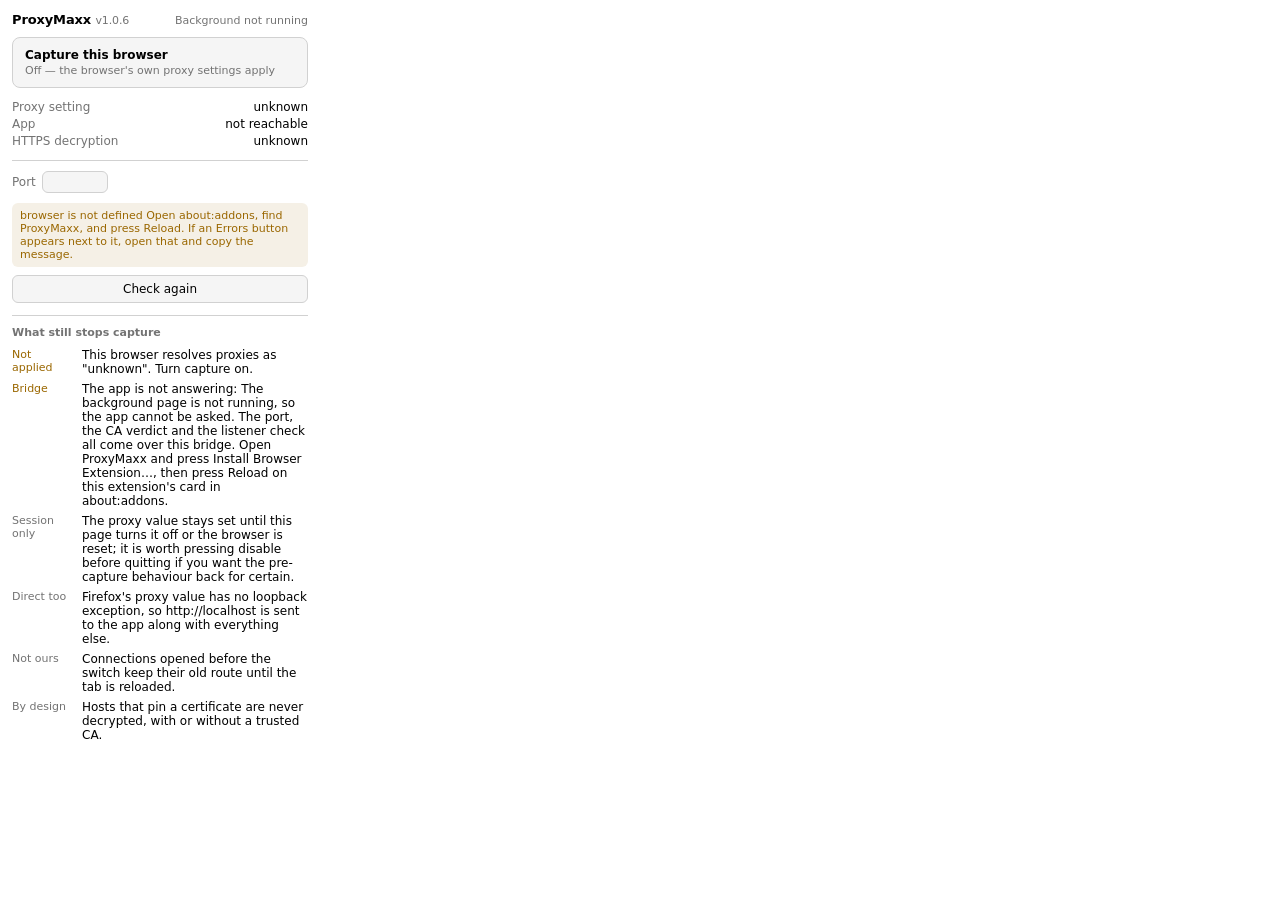
==== Browser/FirefoxExtension/popup.html @ b6fb4787 "feat(browser): add Firefox extension source files" ====
<!doctype html>
<html lang="en">
<head>
  <meta charset="utf-8">
  <link rel="stylesheet" href="popup.css">
  <title>ProxyMaxx</title>
</head>
<body>
  <header>
    <h1>ProxyMaxx <span id="version" class="version">v1.0.6</span></h1>
    <span id="app-state" class="chip">Checking…</span>
  </header>

  <!--
    Visible until popup.js hides it. If this text is on screen, the script never ran or
    stopped early, which is otherwise indistinguishable from a page that never answered.
    The version above is likewise static, so it proves which files the browser loaded even
    when no script executes.
  -->
  <p id="boot" class="boot">The popup script did not run.</p>

  <button id="capture" class="capture" type="button" aria-pressed="false">
    <span class="capture-label">Capture this browser</span>
    <span id="capture-detail" class="capture-detail"></span>
  </button>

  <dl class="facts">
    <div><dt>Proxy setting</dt><dd id="fact-mode">—</dd></div>
    <div><dt>App</dt><dd id="fact-app">—</dd></div>
    <div><dt>HTTPS decryption</dt><dd id="fact-ca">—</dd></div>
  </dl>

  <div class="options">
    <label class="port">
      <span>Port</span>
      <input id="opt-port" type="number" min="1" max="65535" inputmode="numeric">
    </label>
  </div>

  <p id="error" class="error" hidden></p>

  <!--
    Shown only while the app cannot be reached. Starting the app and reloading the extension
    both happen outside this panel, and a popup that has already rendered its one reading of
    the bridge would otherwise have to be closed and reopened to see the result.
  -->
  <button id="retry" class="retry" type="button" hidden>Check again</button>

  <section class="checks">
    <h2>What still stops capture</h2>
    <ul id="checks"></ul>
  </section>

  <script src="popup.js"></script>
</body>
</html>
---- Browser/FirefoxExtension/popup.css ----
:root {
  color-scheme: light dark;

  --accent: #6366f1;
  --surface: color-mix(in srgb, CanvasText 4%, Canvas);
  --border: color-mix(in srgb, CanvasText 18%, Canvas);
  --muted: color-mix(in srgb, CanvasText 55%, Canvas);
  --good: #1a7f37;
  --warn: #9a6700;

  font-family: -apple-system, system-ui, "SF Pro Text", "Segoe UI", Roboto, sans-serif;
  font-size: 12px;
}

* {
  box-sizing: border-box;
}

body {
  width: 320px;
  margin: 0;
  padding: 12px;
  background: Canvas;
  color: CanvasText;
}

header {
  display: flex;
  align-items: baseline;
  justify-content: space-between;
  gap: 8px;
  margin-bottom: 10px;
}

h1 {
  margin: 0;
  font-size: 13px;
  font-weight: 600;
  letter-spacing: -0.01em;
}

.chip {
  font-size: 11px;
  color: var(--muted);
}

.version {
  font-size: 11px;
  font-weight: 400;
  color: var(--muted);
}

.chip.ok {
  color: var(--good);
}

.capture {
  display: block;
  width: 100%;
  padding: 10px 12px;
  text-align: left;
  font: inherit;
  color: inherit;
  background: var(--surface);
  border: 1px solid var(--border);
  border-radius: 8px;
  cursor: pointer;
}

.capture:hover {
  border-color: color-mix(in srgb, CanvasText 30%, Canvas);
}

.capture[aria-pressed="true"] {
  border-color: var(--accent);
}

.capture-label {
  display: block;
  font-weight: 600;
}

.capture-detail {
  display: block;
  margin-top: 2px;
  font-size: 11px;
  color: var(--muted);
}

.capture[aria-pressed="true"] .capture-detail {
  color: var(--accent);
}

.facts {
  margin: 12px 0;
  display: grid;
  grid-template-columns: auto 1fr;
  gap: 3px 12px;
}

.facts > div {
  display: contents;
}

.facts dt {
  color: var(--muted);
}

.facts dd {
  margin: 0;
  text-align: right;
}

.options {
  display: flex;
  align-items: center;
  justify-content: space-between;
  gap: 12px;
  padding-top: 10px;
  border-top: 1px solid var(--border);
}

.check {
  display: flex;
  align-items: center;
  gap: 6px;
}

.port {
  display: flex;
  align-items: center;
  gap: 6px;
  color: var(--muted);
}

.port input {
  width: 66px;
  padding: 3px 6px;
  font: inherit;
  color: inherit;
  background: var(--surface);
  border: 1px solid var(--border);
  border-radius: 6px;
  text-align: right;
}

.error {
  margin: 10px 0 0;
  padding: 6px 8px;
  font-size: 11px;
  color: var(--warn);
  background: color-mix(in srgb, var(--warn) 10%, Canvas);
  border-radius: 6px;
}

.boot {
  margin: 0 0 10px;
  padding: 6px 8px;
  font-size: 11px;
  color: var(--warn);
  background: color-mix(in srgb, var(--warn) 10%, Canvas);
  border-radius: 6px;
}

.retry {
  display: block;
  width: 100%;
  margin-top: 8px;
  padding: 6px 8px;
  font: inherit;
  color: inherit;
  background: var(--surface);
  border: 1px solid var(--border);
  border-radius: 6px;
  cursor: pointer;
}

.retry:hover {
  border-color: color-mix(in srgb, CanvasText 30%, Canvas);
}

.checks {
  margin-top: 12px;
  padding-top: 10px;
  border-top: 1px solid var(--border);
}

.checks h2 {
  margin: 0 0 6px;
  font-size: 11px;
  font-weight: 600;
  text-transform: none;
  color: var(--muted);
}

.checks ul {
  margin: 0;
  padding: 0;
  list-style: none;
}

.checks li {
  display: grid;
  grid-template-columns: 62px 1fr;
  gap: 8px;
  padding: 3px 0;
}

.checks .verdict {
  font-size: 11px;
  color: var(--muted);
}

.checks li.ok .verdict {
  color: var(--good);
}

.checks li.warn .verdict {
  color: var(--warn);
}
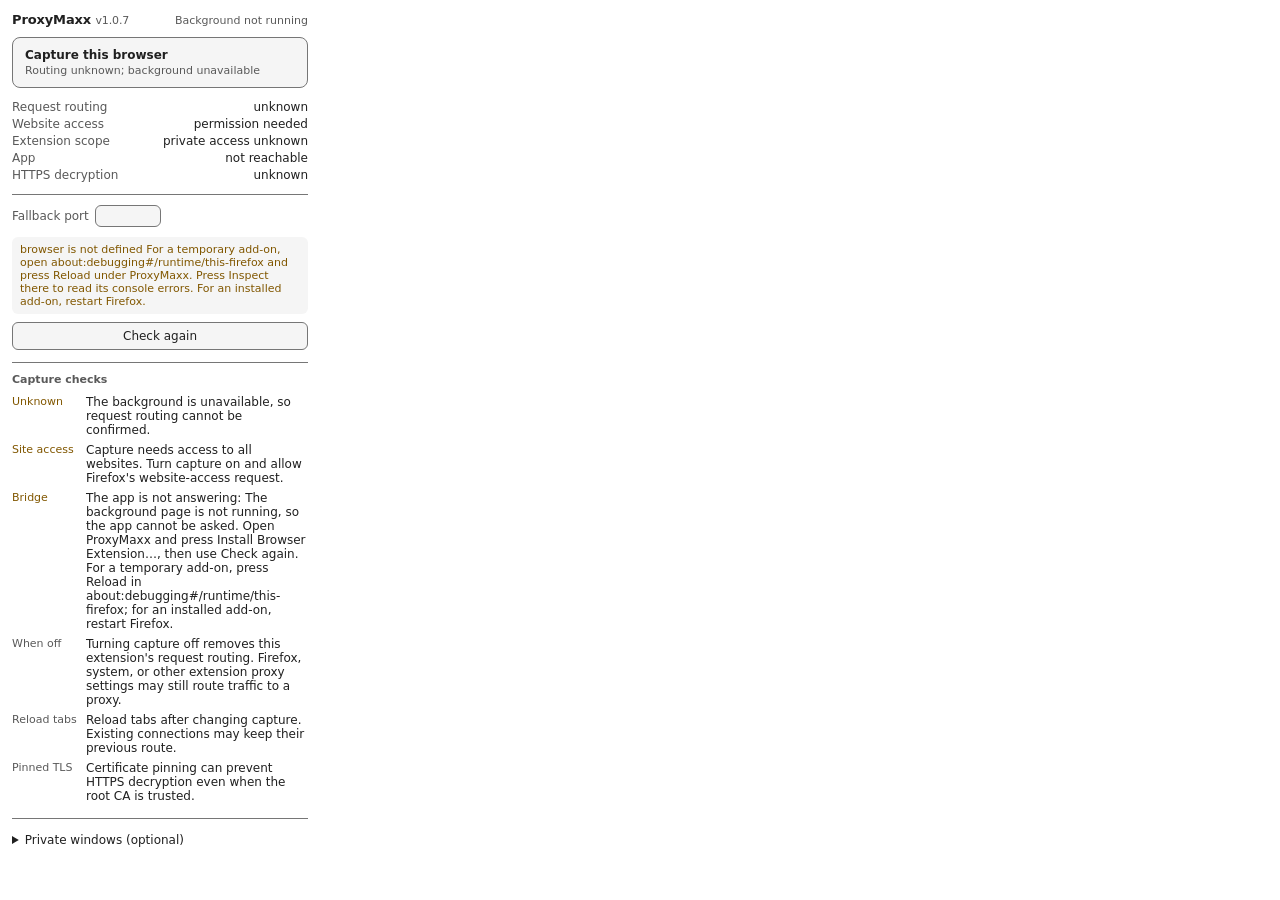
==== commit 75bab538: "fix(firefox): simplify capture permissions Use request-level routing so normal capture needs website" ====
--- a/Browser/FirefoxExtension/popup.html
+++ b/Browser/FirefoxExtension/popup.html
@@ -7,49 +7,51 @@
 </head>
 <body>
   <header>
-    <h1>ProxyMaxx <span id="version" class="version">v1.0.6</span></h1>
-    <span id="app-state" class="chip">Checking…</span>
+    <h1>ProxyMaxx <span id="version" class="version">v1.0.7</span></h1>
+    <span id="app-state" class="chip" role="status">Checking…</span>
   </header>
 
-  <!--
-    Visible until popup.js hides it. If this text is on screen, the script never ran or
-    stopped early, which is otherwise indistinguishable from a page that never answered.
-    The version above is likewise static, so it proves which files the browser loaded even
-    when no script executes.
-  -->
+  <!-- Keep a visible failure and static version until popup.js runs. -->
   <p id="boot" class="boot">The popup script did not run.</p>
 
-  <button id="capture" class="capture" type="button" aria-pressed="false">
+  <button id="capture" class="capture" type="button" aria-pressed="false" aria-describedby="capture-detail" disabled>
     <span class="capture-label">Capture this browser</span>
-    <span id="capture-detail" class="capture-detail"></span>
+    <span id="capture-detail" class="capture-detail">Checking request routing…</span>
   </button>
 
   <dl class="facts">
-    <div><dt>Proxy setting</dt><dd id="fact-mode">—</dd></div>
-    <div><dt>App</dt><dd id="fact-app">—</dd></div>
-    <div><dt>HTTPS decryption</dt><dd id="fact-ca">—</dd></div>
+    <div><dt>Request routing</dt><dd id="fact-routing">Checking…</dd></div>
+    <div><dt>Website access</dt><dd id="fact-site-access">Checking…</dd></div>
+    <div><dt>Extension scope</dt><dd id="fact-scope">Checking…</dd></div>
+    <div><dt>App</dt><dd id="fact-app">Checking…</dd></div>
+    <div><dt>HTTPS decryption</dt><dd id="fact-ca">Checking…</dd></div>
   </dl>
 
   <div class="options">
     <label class="port">
-      <span>Port</span>
-      <input id="opt-port" type="number" min="1" max="65535" inputmode="numeric">
+      <span>Fallback port</span>
+      <input id="opt-port" type="number" min="1" max="65535" inputmode="numeric" disabled>
     </label>
   </div>
 
-  <p id="error" class="error" hidden></p>
+  <div id="error" class="error" hidden>
+    <p id="error-message" role="alert"></p>
+    <button id="dismiss-error" class="dismiss-error" type="button" hidden>Dismiss error</button>
+  </div>
 
-  <!--
-    Shown only while the app cannot be reached. Starting the app and reloading the extension
-    both happen outside this panel, and a popup that has already rendered its one reading of
-    the bridge would otherwise have to be closed and reopened to see the result.
-  -->
+  <!-- Refresh bridge state after starting the app outside this popup. -->
   <button id="retry" class="retry" type="button" hidden>Check again</button>
 
   <section class="checks">
-    <h2>What still stops capture</h2>
+    <h2>Capture checks</h2>
     <ul id="checks"></ul>
   </section>
+
+  <details id="private-help" class="private-help">
+    <summary>Private windows (optional)</summary>
+    <p>Normal-window capture does not need private access. To include private windows, open <code>about:addons</code>, choose <strong>Extensions</strong> in the sidebar, then <strong>ProxyMaxx</strong> &gt; <strong>Details</strong>. Set <strong>Run in Private Windows</strong> to <strong>Allow</strong>.</p>
+    <p>Without this access, ProxyMaxx does not select routes for private requests. An existing Firefox or system proxy can still carry private traffic.</p>
+  </details>
 
   <script src="popup.js"></script>
 </body>
--- a/Browser/FirefoxExtension/popup.css
+++ b/Browser/FirefoxExtension/popup.css
@@ -1,31 +1,60 @@
 :root {
   color-scheme: light dark;
 
-  --accent: #6366f1;
-  --surface: color-mix(in srgb, CanvasText 4%, Canvas);
-  --border: color-mix(in srgb, CanvasText 18%, Canvas);
-  --muted: color-mix(in srgb, CanvasText 55%, Canvas);
+  --background: #ffffff;
+  --text: #202020;
+  --accent: #4f46e5;
+  --surface: #f5f5f5;
+  --border: #767676;
+  --muted: #595959;
   --good: #1a7f37;
-  --warn: #9a6700;
+  --warn: #815700;
 
   font-family: -apple-system, system-ui, "SF Pro Text", "Segoe UI", Roboto, sans-serif;
   font-size: 12px;
 }
 
+@media (prefers-color-scheme: dark) {
+  :root {
+    --background: #1c1b22;
+    --text: #fbfbfe;
+    --accent: #a5b4fc;
+    --surface: #27262e;
+    --border: #93929b;
+    --muted: #c0bfc8;
+    --good: #89d99a;
+    --warn: #e8bc67;
+  }
+}
+
 * {
   box-sizing: border-box;
 }
 
+[hidden] {
+  display: none !important;
+}
+
+button:focus-visible,
+input:focus-visible,
+summary:focus-visible {
+  outline: 2px solid CanvasText;
+  outline-offset: 2px;
+}
+
 body {
   width: 320px;
+  max-width: 100vw;
   margin: 0;
   padding: 12px;
-  background: Canvas;
-  color: CanvasText;
+  background: var(--background);
+  color: var(--text);
+  overflow-wrap: anywhere;
 }
 
 header {
   display: flex;
+  flex-wrap: wrap;
   align-items: baseline;
   justify-content: space-between;
   gap: 8px;
@@ -67,8 +96,12 @@
   cursor: pointer;
 }
 
-.capture:hover {
-  border-color: color-mix(in srgb, CanvasText 30%, Canvas);
+.capture:hover:not(:disabled) {
+  border-color: var(--text);
+}
+
+.capture:disabled {
+  cursor: default;
 }
 
 .capture[aria-pressed="true"] {
@@ -94,7 +127,7 @@
 .facts {
   margin: 12px 0;
   display: grid;
-  grid-template-columns: auto 1fr;
+  grid-template-columns: auto minmax(0, 1fr);
   gap: 3px 12px;
 }
 
@@ -137,7 +170,7 @@
   width: 66px;
   padding: 3px 6px;
   font: inherit;
-  color: inherit;
+  color: var(--text);
   background: var(--surface);
   border: 1px solid var(--border);
   border-radius: 6px;
@@ -149,8 +182,23 @@
   padding: 6px 8px;
   font-size: 11px;
   color: var(--warn);
-  background: color-mix(in srgb, var(--warn) 10%, Canvas);
-  border-radius: 6px;
+  background: var(--surface);
+  border-radius: 6px;
+}
+
+.error p {
+  margin: 0;
+}
+
+.dismiss-error {
+  margin-top: 6px;
+  padding: 4px 6px;
+  color: var(--text);
+  background: var(--background);
+  border: 1px solid var(--border);
+  border-radius: 4px;
+  font: inherit;
+  cursor: pointer;
 }
 
 .boot {
@@ -158,7 +206,7 @@
   padding: 6px 8px;
   font-size: 11px;
   color: var(--warn);
-  background: color-mix(in srgb, var(--warn) 10%, Canvas);
+  background: var(--surface);
   border-radius: 6px;
 }
 
@@ -175,8 +223,9 @@
   cursor: pointer;
 }
 
-.retry:hover {
-  border-color: color-mix(in srgb, CanvasText 30%, Canvas);
+.retry:hover,
+.dismiss-error:hover {
+  border-color: var(--text);
 }
 
 .checks {
@@ -201,7 +250,7 @@
 
 .checks li {
   display: grid;
-  grid-template-columns: 62px 1fr;
+  grid-template-columns: 66px minmax(0, 1fr);
   gap: 8px;
   padding: 3px 0;
 }
@@ -218,3 +267,22 @@
 .checks li.warn .verdict {
   color: var(--warn);
 }
+
+.private-help {
+  margin-top: 12px;
+  padding-top: 10px;
+  border-top: 1px solid var(--border);
+}
+
+.private-help summary {
+  padding: 4px 0;
+  cursor: pointer;
+}
+
+.private-help p {
+  margin: 6px 0 0;
+}
+
+.private-help code {
+  font-size: inherit;
+}
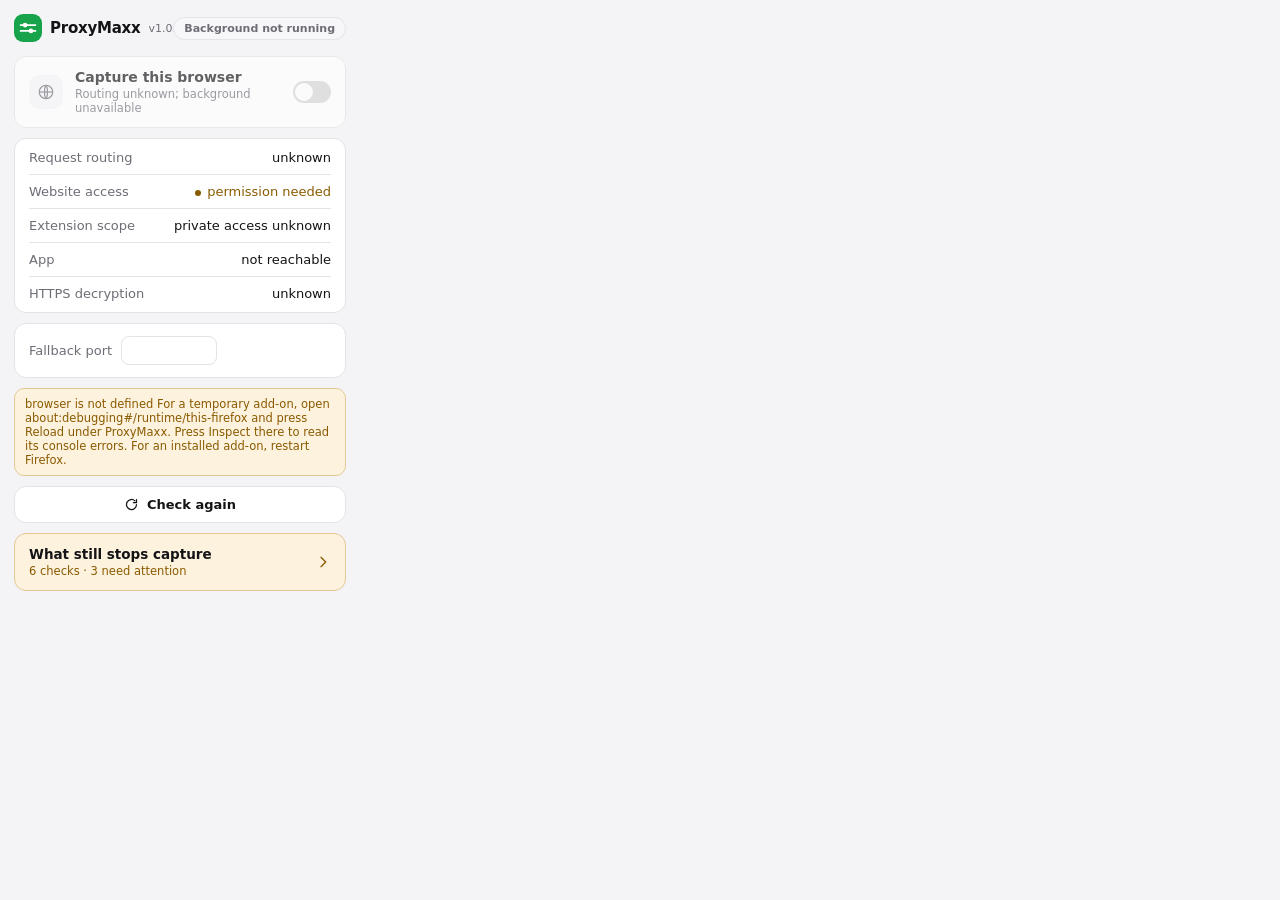
==== commit 4fc9e6b8: "feat(browser): redesign the extension popup The popup was a flat list of facts and verdicts. It now " ====
--- a/Browser/FirefoxExtension/popup.html
+++ b/Browser/FirefoxExtension/popup.html
@@ -6,52 +6,112 @@
   <title>ProxyMaxx</title>
 </head>
 <body>
-  <header>
-    <h1>ProxyMaxx <span id="version" class="version">v1.0.7</span></h1>
-    <span id="app-state" class="chip" role="status">Checking…</span>
-  </header>
+  <div id="view-main" class="view">
+    <header class="app-header">
+      <div class="brand">
+        <span class="logo" aria-hidden="true">
+          <svg viewBox="0 0 24 24" width="20" height="20" fill="none" stroke="currentColor" stroke-width="2" stroke-linecap="round">
+            <path d="M3 8.5h18"></path>
+            <path d="M3 15.5h18"></path>
+            <circle cx="8.5" cy="8.5" r="2.8" fill="currentColor" stroke="none"></circle>
+            <circle cx="15.5" cy="15.5" r="2.8" fill="currentColor" stroke="none"></circle>
+          </svg>
+        </span>
+        <h1>ProxyMaxx</h1>
+        <span id="version" class="version">v1.0.7</span>
+      </div>
+      <span id="app-state" class="chip" role="status">Checking…</span>
+    </header>
 
-  <!-- Keep a visible failure and static version until popup.js runs. -->
-  <p id="boot" class="boot">The popup script did not run.</p>
+    <!-- Keep a visible failure and static version until popup.js runs. -->
+    <p id="boot" class="boot">The popup script did not run.</p>
 
-  <button id="capture" class="capture" type="button" aria-pressed="false" aria-describedby="capture-detail" disabled>
-    <span class="capture-label">Capture this browser</span>
-    <span id="capture-detail" class="capture-detail">Checking request routing…</span>
-  </button>
+    <button id="capture" class="card capture" type="button" aria-pressed="false" aria-describedby="capture-detail" disabled>
+      <span class="capture-icon" aria-hidden="true">
+        <svg viewBox="0 0 24 24" width="18" height="18" fill="none" stroke="currentColor" stroke-width="1.6">
+          <circle cx="12" cy="12" r="9"></circle>
+          <path d="M3 12h18"></path>
+          <path d="M12 3c2.6 2.6 2.6 15.4 0 18"></path>
+          <path d="M12 3c-2.6 2.6-2.6 15.4 0 18"></path>
+        </svg>
+      </span>
+      <span class="capture-text">
+        <span class="capture-label">Capture this browser</span>
+        <span id="capture-detail" class="capture-detail">Checking request routing…</span>
+      </span>
+      <span class="switch" aria-hidden="true"><span class="switch-knob"></span></span>
+    </button>
 
-  <dl class="facts">
-    <div><dt>Request routing</dt><dd id="fact-routing">Checking…</dd></div>
-    <div><dt>Website access</dt><dd id="fact-site-access">Checking…</dd></div>
-    <div><dt>Extension scope</dt><dd id="fact-scope">Checking…</dd></div>
-    <div><dt>App</dt><dd id="fact-app">Checking…</dd></div>
-    <div><dt>HTTPS decryption</dt><dd id="fact-ca">Checking…</dd></div>
-  </dl>
+    <dl class="card facts">
+      <div class="fact">
+        <dt>Request routing</dt>
+        <dd id="fact-routing-value"><span id="fact-routing-dot" class="dot" hidden></span><span id="fact-routing">Checking…</span></dd>
+      </div>
+      <div class="fact">
+        <dt>Website access</dt>
+        <dd id="fact-site-access-value"><span id="fact-site-access-dot" class="dot" hidden></span><span id="fact-site-access">Checking…</span></dd>
+      </div>
+      <div class="fact"><dt>Extension scope</dt><dd><span id="fact-scope">Checking…</span></dd></div>
+      <div class="fact">
+        <dt>App</dt>
+        <dd id="fact-app-value"><span id="fact-app-dot" class="dot" hidden></span><span id="fact-app">Checking…</span></dd>
+      </div>
+      <div class="fact">
+        <dt>HTTPS decryption</dt>
+        <dd id="fact-ca-value"><span id="fact-ca-dot" class="dot" hidden></span><span id="fact-ca">Checking…</span></dd>
+      </div>
+    </dl>
 
-  <div class="options">
-    <label class="port">
-      <span>Fallback port</span>
-      <input id="opt-port" type="number" min="1" max="65535" inputmode="numeric" disabled>
-    </label>
+    <div class="card options">
+      <label class="port">
+        <span>Fallback port</span>
+        <input id="opt-port" type="number" min="1" max="65535" inputmode="numeric" disabled>
+      </label>
+    </div>
+
+    <div id="error" class="error" hidden>
+      <p id="error-message" role="alert"></p>
+      <button id="dismiss-error" class="dismiss-error" type="button" hidden>Dismiss error</button>
+    </div>
+
+    <!-- Refresh bridge state after starting the app outside this popup. -->
+    <button id="retry" class="retry" type="button">
+      <svg viewBox="0 0 24 24" width="15" height="15" fill="none" stroke="currentColor" stroke-width="2" stroke-linecap="round" aria-hidden="true">
+        <path d="M20 12a8 8 0 1 1-2.5-5.8"></path>
+        <path d="M20 4v5h-5"></path>
+      </svg>
+      Check again
+    </button>
+
+    <button id="checks-open" class="card checks-summary" type="button" aria-controls="checks-view">
+      <span class="checks-summary-text">
+        <span class="checks-title">What still stops capture</span>
+        <span id="checks-count" class="checks-count"></span>
+      </span>
+      <svg class="chevron" viewBox="0 0 24 24" width="16" height="16" fill="none" stroke="currentColor" stroke-width="2" stroke-linecap="round" aria-hidden="true">
+        <path d="M9 5l7 7-7 7"></path>
+      </svg>
+    </button>
   </div>
 
-  <div id="error" class="error" hidden>
-    <p id="error-message" role="alert"></p>
-    <button id="dismiss-error" class="dismiss-error" type="button" hidden>Dismiss error</button>
+  <div id="checks-view" class="view" hidden>
+    <header class="checks-header">
+      <button id="checks-back" class="back" type="button" aria-label="Back">
+        <svg viewBox="0 0 24 24" width="18" height="18" fill="none" stroke="currentColor" stroke-width="2" stroke-linecap="round" aria-hidden="true">
+          <path d="M15 5l-7 7 7 7"></path>
+        </svg>
+      </button>
+      <h2>What still stops capture</h2>
+    </header>
+
+    <ul id="checks" class="checks"></ul>
+
+    <details id="private-help" class="card private-help">
+      <summary>Private windows (optional)</summary>
+      <p>Normal-window capture does not need private access. To include private windows, open <code>about:addons</code>, choose <strong>Extensions</strong> in the sidebar, then <strong>ProxyMaxx</strong> &gt; <strong>Details</strong>. Set <strong>Run in Private Windows</strong> to <strong>Allow</strong>.</p>
+      <p>Without this access, ProxyMaxx does not select routes for private requests. An existing Firefox or system proxy can still carry private traffic.</p>
+    </details>
   </div>
-
-  <!-- Refresh bridge state after starting the app outside this popup. -->
-  <button id="retry" class="retry" type="button" hidden>Check again</button>
-
-  <section class="checks">
-    <h2>Capture checks</h2>
-    <ul id="checks"></ul>
-  </section>
-
-  <details id="private-help" class="private-help">
-    <summary>Private windows (optional)</summary>
-    <p>Normal-window capture does not need private access. To include private windows, open <code>about:addons</code>, choose <strong>Extensions</strong> in the sidebar, then <strong>ProxyMaxx</strong> &gt; <strong>Details</strong>. Set <strong>Run in Private Windows</strong> to <strong>Allow</strong>.</p>
-    <p>Without this access, ProxyMaxx does not select routes for private requests. An existing Firefox or system proxy can still carry private traffic.</p>
-  </details>
 
   <script src="popup.js"></script>
 </body>
--- a/Browser/FirefoxExtension/popup.css
+++ b/Browser/FirefoxExtension/popup.css
@@ -1,29 +1,41 @@
 :root {
   color-scheme: light dark;
 
-  --background: #ffffff;
-  --text: #202020;
-  --accent: #4f46e5;
-  --surface: #f5f5f5;
-  --border: #767676;
-  --muted: #595959;
+  --background: #f4f4f6;
+  --card: #ffffff;
+  --card-raised: #f7f7f9;
+  --border: #e3e3e8;
+  --text: #141417;
+  --muted: #6d6d76;
   --good: #1a7f37;
-  --warn: #815700;
+  --good-bg: #e6f5ec;
+  --good-border: #a9d9bc;
+  --warn: #8a5a00;
+  --warn-bg: #fdf2dd;
+  --warn-border: #e3c894;
+  --logo-bg: #16a34a;
+  --logo-fg: #ffffff;
 
   font-family: -apple-system, system-ui, "SF Pro Text", "Segoe UI", Roboto, sans-serif;
-  font-size: 12px;
+  font-size: 13px;
 }
 
 @media (prefers-color-scheme: dark) {
   :root {
-    --background: #1c1b22;
-    --text: #fbfbfe;
-    --accent: #a5b4fc;
-    --surface: #27262e;
-    --border: #93929b;
-    --muted: #c0bfc8;
-    --good: #89d99a;
-    --warn: #e8bc67;
+    --background: #0b0b0c;
+    --card: #171719;
+    --card-raised: #1e1e21;
+    --border: #2b2b30;
+    --text: #f3f4f6;
+    --muted: #9a9aa4;
+    --good: #4ade80;
+    --good-bg: #10291b;
+    --good-border: #1e5c37;
+    --warn: #f2b84b;
+    --warn-bg: #2a2110;
+    --warn-border: #6a5220;
+    --logo-bg: #4ade80;
+    --logo-fg: #0b0b0c;
   }
 }
 
@@ -35,252 +47,505 @@
   display: none !important;
 }
 
-button:focus-visible,
-input:focus-visible,
-summary:focus-visible {
-  outline: 2px solid CanvasText;
-  outline-offset: 2px;
+html {
+  width: 360px;
 }
 
 body {
-  width: 320px;
-  max-width: 100vw;
-  margin: 0;
-  padding: 12px;
+  width: 360px;
+  margin: 0;
+  padding: 14px;
   background: var(--background);
   color: var(--text);
-  overflow-wrap: anywhere;
-}
-
-header {
-  display: flex;
-  flex-wrap: wrap;
-  align-items: baseline;
+}
+
+button:focus-visible,
+input:focus-visible {
+  outline: 2px solid var(--good);
+  outline-offset: 2px;
+}
+
+/* Header */
+
+.app-header {
+  display: flex;
+  align-items: center;
   justify-content: space-between;
   gap: 8px;
-  margin-bottom: 10px;
+  margin-bottom: 14px;
+}
+
+.brand {
+  display: flex;
+  align-items: center;
+  gap: 8px;
+  min-width: 0;
+}
+
+.logo {
+  display: grid;
+  place-items: center;
+  flex: 0 0 auto;
+  width: 28px;
+  height: 28px;
+  border-radius: 9px;
+  color: var(--logo-fg);
+  background: var(--logo-bg);
 }
 
 h1 {
   margin: 0;
-  font-size: 13px;
-  font-weight: 600;
-  letter-spacing: -0.01em;
-}
-
-.chip {
-  font-size: 11px;
-  color: var(--muted);
+  font-size: 15px;
+  font-weight: 700;
+  letter-spacing: -0.015em;
+  white-space: nowrap;
 }
 
 .version {
   font-size: 11px;
   font-weight: 400;
   color: var(--muted);
+  white-space: nowrap;
+}
+
+.chip {
+  padding: 4px 10px;
+  font-size: 11px;
+  font-weight: 600;
+  color: var(--muted);
+  background: var(--card-raised);
+  border: 1px solid var(--border);
+  border-radius: 999px;
+  white-space: nowrap;
 }
 
 .chip.ok {
   color: var(--good);
-}
-
-.capture {
-  display: block;
+  background: var(--good-bg);
+  border-color: var(--good-border);
+}
+
+/* Cards */
+
+.card {
   width: 100%;
-  padding: 10px 12px;
-  text-align: left;
+  margin: 0 0 10px;
+  padding: 12px 14px;
   font: inherit;
   color: inherit;
-  background: var(--surface);
+  text-align: left;
+  background: var(--card);
   border: 1px solid var(--border);
-  border-radius: 8px;
+  border-radius: 12px;
+}
+
+/* Capture */
+
+.capture {
+  display: flex;
+  align-items: center;
+  gap: 12px;
   cursor: pointer;
 }
 
 .capture:hover:not(:disabled) {
-  border-color: var(--text);
+  border-color: color-mix(in srgb, var(--text) 25%, var(--card));
 }
 
 .capture:disabled {
   cursor: default;
-}
-
-.capture[aria-pressed="true"] {
-  border-color: var(--accent);
+  opacity: 0.65;
+}
+
+.capture-icon {
+  display: grid;
+  place-items: center;
+  flex: 0 0 auto;
+  width: 34px;
+  height: 34px;
+  color: var(--muted);
+  background: var(--card-raised);
+  border-radius: 10px;
+}
+
+.capture-text {
+  flex: 1 1 auto;
+  min-width: 0;
 }
 
 .capture-label {
   display: block;
+  font-size: 14px;
   font-weight: 600;
+  white-space: nowrap;
 }
 
 .capture-detail {
   display: block;
   margin-top: 2px;
-  font-size: 11px;
-  color: var(--muted);
-}
-
-.capture[aria-pressed="true"] .capture-detail {
-  color: var(--accent);
-}
+  font-size: 11.5px;
+  color: var(--muted);
+}
+
+.switch {
+  flex: 0 0 auto;
+  width: 38px;
+  height: 22px;
+  padding: 2px;
+  background: color-mix(in srgb, var(--text) 18%, var(--card));
+  border-radius: 999px;
+  transition: background 120ms ease-in-out;
+}
+
+.switch-knob {
+  display: block;
+  width: 18px;
+  height: 18px;
+  background: var(--card);
+  border-radius: 50%;
+  transition: transform 120ms ease-in-out;
+}
+
+.capture[aria-pressed="true"] .switch {
+  background: var(--good);
+}
+
+.capture[aria-pressed="true"] .switch-knob {
+  transform: translateX(16px);
+  background: var(--background);
+}
+
+@media (prefers-reduced-motion: reduce) {
+  .switch,
+  .switch-knob {
+    transition: none;
+  }
+}
+
+/* Facts */
 
 .facts {
-  margin: 12px 0;
+  padding: 2px 14px;
+}
+
+.fact {
   display: grid;
   grid-template-columns: auto minmax(0, 1fr);
-  gap: 3px 12px;
-}
-
-.facts > div {
-  display: contents;
-}
-
-.facts dt {
-  color: var(--muted);
-}
-
-.facts dd {
-  margin: 0;
+  align-items: baseline;
+  gap: 12px;
+  padding: 9px 0;
+}
+
+.fact + .fact {
+  border-top: 1px solid var(--border);
+}
+
+.fact dt {
+  color: var(--muted);
+  white-space: nowrap;
+}
+
+.fact dd {
+  margin: 0;
+  display: flex;
+  align-items: baseline;
+  gap: 6px;
   text-align: right;
-}
+  justify-content: flex-end;
+  font-weight: 500;
+}
+
+.dot {
+  flex: 0 0 auto;
+  width: 6px;
+  height: 6px;
+  border-radius: 50%;
+  background: var(--muted);
+}
+
+.dot.ok {
+  background: var(--good);
+}
+
+.dot.warn {
+  background: var(--warn);
+}
+
+.fact dd[data-state="warn"] {
+  color: var(--warn);
+}
+
+.fact dd[data-state="ok"] {
+  color: var(--good);
+}
+
+/* Options */
 
 .options {
   display: flex;
   align-items: center;
   justify-content: space-between;
   gap: 12px;
-  padding-top: 10px;
-  border-top: 1px solid var(--border);
 }
 
 .check {
   display: flex;
   align-items: center;
-  gap: 6px;
+  flex: 0 0 auto;
+  gap: 9px;
+  cursor: pointer;
+}
+
+.check span {
+  white-space: nowrap;
+}
+
+.check input {
+  flex: 0 0 auto;
+  width: 17px;
+  height: 17px;
+  margin: 0;
+  accent-color: var(--good);
+  cursor: pointer;
 }
 
 .port {
   display: flex;
   align-items: center;
-  gap: 6px;
-  color: var(--muted);
+  flex: 0 0 auto;
+  gap: 9px;
+  color: var(--muted);
+}
+
+.port span {
+  white-space: nowrap;
 }
 
 .port input {
-  width: 66px;
-  padding: 3px 6px;
+  flex: 0 0 auto;
+  width: 96px;
+  padding: 6px 8px;
   font: inherit;
   color: var(--text);
-  background: var(--surface);
+  background: var(--card);
   border: 1px solid var(--border);
-  border-radius: 6px;
-  text-align: right;
-}
+  border-radius: 8px;
+  text-align: left;
+}
+
+/* Messages */
 
 .error {
-  margin: 10px 0 0;
-  padding: 6px 8px;
-  font-size: 11px;
+  margin: 0 0 10px;
+  padding: 8px 10px;
+  font-size: 11.5px;
   color: var(--warn);
-  background: var(--surface);
-  border-radius: 6px;
-}
-
-.error p {
-  margin: 0;
-}
-
-.dismiss-error {
-  margin-top: 6px;
-  padding: 4px 6px;
-  color: var(--text);
-  background: var(--background);
-  border: 1px solid var(--border);
-  border-radius: 4px;
-  font: inherit;
-  cursor: pointer;
+  background: var(--warn-bg);
+  border: 1px solid var(--warn-border);
+  border-radius: 10px;
 }
 
 .boot {
   margin: 0 0 10px;
-  padding: 6px 8px;
-  font-size: 11px;
+  padding: 8px 10px;
+  font-size: 11.5px;
   color: var(--warn);
-  background: var(--surface);
-  border-radius: 6px;
+  background: var(--warn-bg);
+  border: 1px solid var(--warn-border);
+  border-radius: 10px;
 }
 
 .retry {
+  display: flex;
+  align-items: center;
+  justify-content: center;
+  gap: 8px;
+  width: 100%;
+  margin: 0 0 10px;
+  padding: 10px 12px;
+  font: inherit;
+  font-weight: 600;
+  color: var(--text);
+  background: var(--card);
+  border: 1px solid var(--border);
+  border-radius: 12px;
+  cursor: pointer;
+}
+
+.retry:hover {
+  border-color: color-mix(in srgb, var(--text) 25%, var(--card));
+}
+
+/* Checks summary card */
+
+.checks-summary {
+  display: flex;
+  align-items: center;
+  justify-content: space-between;
+  gap: 12px;
+  margin-top: 4px;
+  margin-bottom: 0;
+  background: var(--warn-bg);
+  border-color: var(--warn-border);
+  cursor: pointer;
+}
+
+.checks-summary:hover {
+  border-color: var(--warn);
+}
+
+.checks-summary-text {
   display: block;
-  width: 100%;
-  margin-top: 8px;
-  padding: 6px 8px;
-  font: inherit;
-  color: inherit;
-  background: var(--surface);
+  min-width: 0;
+}
+
+.checks-title {
+  display: block;
+  font-size: 13.5px;
+  font-weight: 600;
+}
+
+.checks-count {
+  display: block;
+  margin-top: 2px;
+  font-size: 11.5px;
+  color: var(--warn);
+}
+
+.chevron {
+  flex: 0 0 auto;
+  color: var(--warn);
+}
+
+.checks-summary.all-clear {
+  background: var(--good-bg);
+  border-color: var(--good-border);
+}
+
+.checks-summary.all-clear .checks-count,
+.checks-summary.all-clear .chevron {
+  color: var(--good);
+}
+
+/* Checks view */
+
+.checks-header {
+  display: flex;
+  align-items: center;
+  gap: 8px;
+  margin-bottom: 14px;
+}
+
+.back {
+  display: grid;
+  place-items: center;
+  flex: 0 0 auto;
+  width: 30px;
+  height: 30px;
+  padding: 0;
+  color: var(--text);
+  background: transparent;
+  border: none;
+  border-radius: 8px;
+  cursor: pointer;
+}
+
+.back:hover {
+  background: var(--card);
+}
+
+.checks-header h2 {
+  margin: 0;
+  font-size: 15px;
+  font-weight: 700;
+  letter-spacing: -0.015em;
+}
+
+.checks {
+  margin: 0;
+  padding: 0;
+  list-style: none;
+}
+
+.checks li {
+  display: flex;
+  align-items: flex-start;
+  gap: 12px;
+  margin-bottom: 8px;
+  padding: 10px 12px;
+  background: var(--card);
   border: 1px solid var(--border);
-  border-radius: 6px;
-  cursor: pointer;
-}
-
-.retry:hover,
-.dismiss-error:hover {
-  border-color: var(--text);
-}
-
-.checks {
-  margin-top: 12px;
-  padding-top: 10px;
-  border-top: 1px solid var(--border);
-}
-
-.checks h2 {
-  margin: 0 0 6px;
+  border-radius: 12px;
+}
+
+.checks li.warn {
+  background: var(--warn-bg);
+  border-color: var(--warn-border);
+}
+
+.checks .verdict {
+  flex: 0 0 auto;
+  min-width: 74px;
+  padding: 4px 10px;
   font-size: 11px;
   font-weight: 600;
-  text-transform: none;
-  color: var(--muted);
-}
-
-.checks ul {
-  margin: 0;
-  padding: 0;
-  list-style: none;
-}
-
-.checks li {
-  display: grid;
-  grid-template-columns: 66px minmax(0, 1fr);
-  gap: 8px;
-  padding: 3px 0;
-}
-
-.checks .verdict {
-  font-size: 11px;
+  text-align: center;
+  border-radius: 8px;
+  background: var(--card-raised);
   color: var(--muted);
 }
 
 .checks li.ok .verdict {
   color: var(--good);
+  background: var(--good-bg);
 }
 
 .checks li.warn .verdict {
   color: var(--warn);
+  background: color-mix(in srgb, var(--warn) 16%, var(--card));
+}
+
+.checks li > span:last-child {
+  min-width: 0;
+  line-height: 1.35;
+}
+
+/* Messages carried over from the Firefox panel: a dismissible proxy error and the
+   optional private-window instructions. */
+
+.error p {
+  margin: 0;
+}
+
+.dismiss-error {
+  margin-top: 8px;
+  padding: 5px 8px;
+  font: inherit;
+  font-size: 11.5px;
+  color: var(--text);
+  background: var(--card);
+  border: 1px solid var(--warn-border);
+  border-radius: 8px;
+  cursor: pointer;
 }
 
 .private-help {
-  margin-top: 12px;
-  padding-top: 10px;
-  border-top: 1px solid var(--border);
+  margin-top: 10px;
+  margin-bottom: 0;
+  padding: 10px 12px;
+  font-size: 11.5px;
+  color: var(--muted);
 }
 
 .private-help summary {
-  padding: 4px 0;
+  padding: 2px 0;
+  font-weight: 600;
+  color: var(--text);
   cursor: pointer;
 }
 
 .private-help p {
-  margin: 6px 0 0;
+  margin: 8px 0 0;
 }
 
 .private-help code {
